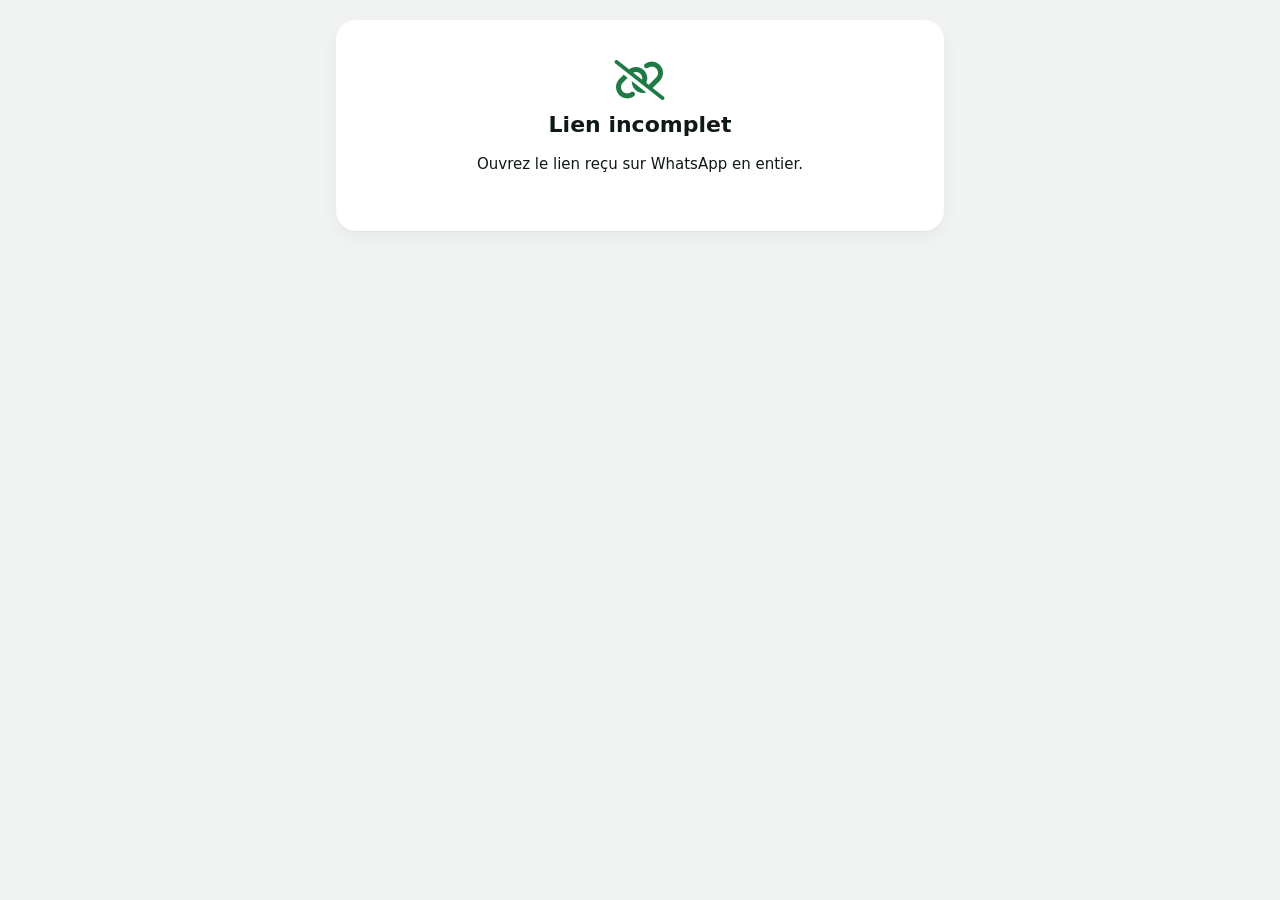
==== avis.html @ 9c04cdc4 "V30 : relation client, pilotage, temps réel, affichage, tests automatiques - Espace client en ligne " ====
<!doctype html>
<html lang="fr">
<head>
  <meta charset="utf-8">
  <meta name="viewport" content="width=device-width,initial-scale=1">
  <meta name="theme-color" content="#0d4426">
  <meta name="robots" content="noindex,nofollow">
  <title>Votre avis · Les Saveurs de Myra</title>
  <link rel="icon" type="image/png" href="assets/favicon.png">
  <link rel="stylesheet" href="vendor/fontawesome-6.5.2/css/all.min.css">
  <link rel="stylesheet" href="css/public.css">
</head>
<body>
  <main class="pub" id="app" aria-live="polite">
    <div class="pub-loading"><i class="fa-solid fa-circle-notch fa-spin" aria-hidden="true"></i> Chargement…</div>
  </main>
  <script src="vendor/supabase-js-2.118.0.min.js"></script>
  <script src="js/config.js"></script>
  <script src="js/public/avis.js"></script>
</body>
</html>
---- css/public.css ----
/* Pages publiques (espace client, avis) — légères, lisibles sur téléphone */
*{box-sizing:border-box}
body{margin:0;background:#f2f4f3;color:#0f1a14;font:15px/1.5 'DM Sans',system-ui,-apple-system,'Segoe UI',Roboto,sans-serif}
.pub{max-width:640px;margin:0 auto;padding:20px 16px 40px}
.pub-loading{padding:60px 0;text-align:center;color:#6b7a70}
.pub-card{background:#fff;border-radius:20px;padding:18px;margin:0 0 12px;box-shadow:0 1px 2px rgba(15,26,20,.04),0 6px 20px rgba(15,26,20,.05)}
.pub-center{text-align:center;padding:40px 20px}
.pub-big-ico{font-size:40px;color:#1f7a45;margin-bottom:10px}
.pub-head{display:flex;align-items:center;gap:14px;margin:4px 0 18px}
.pub-logo{width:58px;height:58px;border-radius:16px;object-fit:contain;background:#fff}
.pub-head small{color:#6b7a70;font-weight:700}
.pub-head h1,.pub-center h1{margin:2px 0 0;font-size:22px;line-height:1.2}
.pub-kpis{display:grid;grid-template-columns:repeat(3,1fr);gap:10px;margin-bottom:18px}
.pub-kpi{background:#fff;border-radius:16px;padding:12px;box-shadow:0 1px 2px rgba(15,26,20,.05)}
.pub-kpi small{display:block;color:#6b7a70;font-size:12px}
.pub-kpi b{font-size:17px}
.pub-kpi.warn b{color:#a3302a}.pub-kpi.ok b{color:#1f7a45}
.pub-h2{font-size:17px;margin:6px 0 10px}
.pub-sale{padding:0;overflow:hidden}
.pub-sale-head{display:flex;justify-content:space-between;align-items:center;gap:10px;width:100%;padding:14px 16px;border:0;background:none;text-align:left;font:inherit;color:inherit;cursor:pointer}
.pub-sale-head small{display:block;color:#6b7a70}
.pub-right{display:flex;flex-direction:column;align-items:flex-end;gap:4px}
.pub-tone{font-size:12px;font-weight:700;padding:2px 9px;border-radius:99px;background:#eef2ef;color:#55635a}
.pub-tone.ok{background:#e4f4ea;color:#1f7a45}.pub-tone.warn{background:#fff2d6;color:#8a5a00}
.pub-sale-body{padding:0 16px 16px}
.pub-sale-body table{width:100%;border-collapse:collapse;font-size:14px}
.pub-sale-body th,.pub-sale-body td{padding:7px 4px;border-bottom:1px solid #eef0ee;text-align:left}
.pub-sale-body .r{text-align:right}.pub-sale-body .tot td{font-weight:800}
.pub-btn{display:inline-flex;align-items:center;justify-content:center;gap:8px;width:100%;min-height:50px;margin-top:12px;border:0;border-radius:14px;background:#0d4426;color:#fff;font-weight:700;font-size:15px;font-family:inherit;text-decoration:none;cursor:pointer}
.pub-btn.light{background:#eef2ef;color:#0d4426}
.pub-btn:disabled{opacity:.45;cursor:default}
.pub-foot{text-align:center;margin-top:18px}
.muted{color:#6b7a70}.small{font-size:12px}
.pub-stars{display:flex;justify-content:center;gap:6px;margin:14px 0 4px}
.pub-stars button{border:0;background:none;font-size:44px;line-height:1;color:#d5dbd7;cursor:pointer;padding:2px;transition:transform .1s}
.pub-stars button.on{color:#f2b705}
.pub-stars button:active{transform:scale(1.15)}
.pub-star-label{text-align:center;margin:0 0 10px;font-weight:700}
.pub-field{display:flex;flex-direction:column;gap:6px;font-weight:700;font-size:14px}
.pub-field textarea{border:1px solid #dfe5e1;border-radius:12px;padding:10px;font-size:15px;font-family:inherit;resize:vertical}
.pub-err{color:#a3302a;text-align:center;min-height:1em}
@media (prefers-color-scheme:dark){body{background:#0f1411;color:#e8efe9}.pub-card,.pub-kpi{background:#18201b;box-shadow:none}.pub-sale-body th,.pub-sale-body td{border-color:#26302a}.pub-btn.light{background:#26302a;color:#cfe8d7}.pub-field textarea{background:#0f1411;color:#e8efe9;border-color:#26302a}}
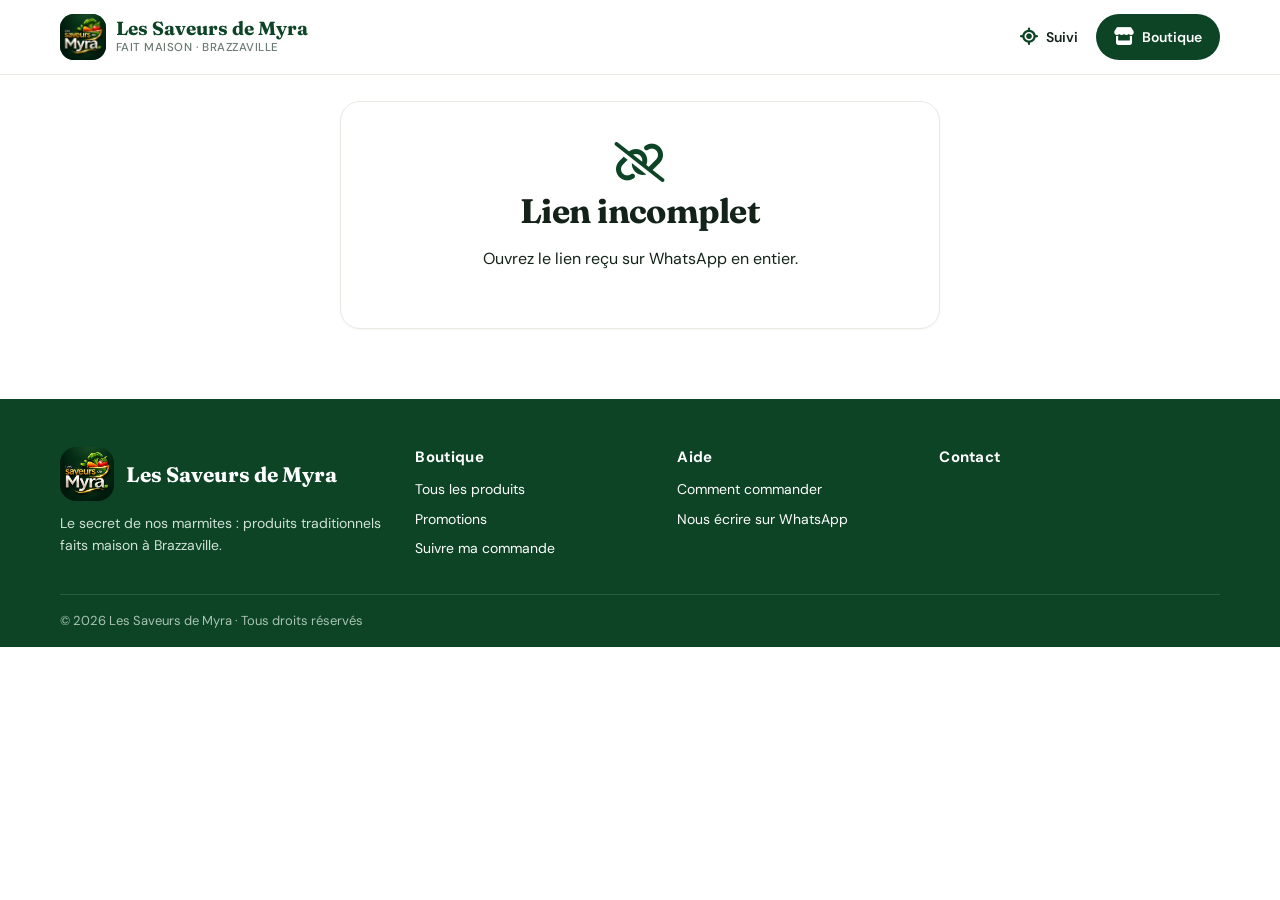
==== commit 10bcf1ed: "V36 : centre de notifications, profil et paramètres, nouvelle boutique, suivi de commande Historique" ====
--- a/avis.html
+++ b/avis.html
@@ -3,19 +3,54 @@
 <head>
   <meta charset="utf-8">
   <meta name="viewport" content="width=device-width,initial-scale=1">
+  <!-- SEO:BEGIN — généré par tools/seo-build.js, ne pas modifier à la main -->
+  <title>Votre avis · Les Saveurs de Myra</title>
+  <meta name="description" content="Notez votre commande en 10 secondes et aidez Les Saveurs de Myra à s’améliorer.">
+  <meta name="robots" content="noindex, nofollow">
   <meta name="theme-color" content="#0d4426">
-  <meta name="robots" content="noindex,nofollow">
-  <title>Votre avis · Les Saveurs de Myra</title>
-  <link rel="icon" type="image/png" href="assets/favicon.png">
+  <meta name="application-name" content="Les Saveurs de Myra">
+  <link rel="icon" href="/favicon.ico" sizes="any">
+  <link rel="icon" type="image/png" sizes="32x32" href="/assets/icons/favicon-32x32.png">
+  <link rel="icon" type="image/png" sizes="16x16" href="/assets/icons/favicon-16x16.png">
+  <link rel="apple-touch-icon" sizes="180x180" href="/apple-touch-icon.png">
+  <meta property="og:type" content="website">
+  <meta property="og:site_name" content="Les Saveurs de Myra">
+  <meta property="og:locale" content="fr_FR">
+  <meta property="og:url" content="https://lessaveursdemyra.vercel.app/avis.html">
+  <meta property="og:title" content="Donnez votre avis · Les Saveurs de Myra">
+  <meta property="og:description" content="Votre commande vous a plu ? Notez-la en 10 secondes.">
+  <meta property="og:image" content="https://lessaveursdemyra.vercel.app/assets/og/og-image.jpg">
+  <meta property="og:image:secure_url" content="https://lessaveursdemyra.vercel.app/assets/og/og-image.jpg">
+  <meta property="og:image:type" content="image/jpeg">
+  <meta property="og:image:width" content="1200">
+  <meta property="og:image:height" content="630">
+  <meta property="og:image:alt" content="Les Saveurs de Myra">
+  <meta property="og:image" content="https://lessaveursdemyra.vercel.app/assets/og/og-square.jpg">
+  <meta property="og:image:width" content="1080">
+  <meta property="og:image:height" content="1080">
+  <meta name="twitter:card" content="summary_large_image">
+  <meta name="twitter:title" content="Donnez votre avis · Les Saveurs de Myra">
+  <meta name="twitter:description" content="Votre commande vous a plu ? Notez-la en 10 secondes.">
+  <meta name="twitter:image" content="https://lessaveursdemyra.vercel.app/assets/og/og-image.jpg">
+  <meta name="twitter:image:alt" content="Les Saveurs de Myra">
+  <!-- SEO:END -->
   <link rel="stylesheet" href="vendor/fontawesome-6.5.2/css/all.min.css">
+  <link rel="preconnect" href="https://fonts.googleapis.com">
+  <link rel="preconnect" href="https://fonts.gstatic.com" crossorigin>
+  <link rel="stylesheet" href="https://fonts.googleapis.com/css2?family=Fraunces:opsz,wght@9..144,600;9..144,700&family=DM+Sans:wght@400;500;600;700&display=swap">
   <link rel="stylesheet" href="css/public.css">
+  <link rel="stylesheet" href="css/site.css">
+  <link rel="stylesheet" href="css/pages.css">
 </head>
-<body>
+<body data-page="avis">
+  <div id="siteTop"></div>
   <main class="pub" id="app" aria-live="polite">
     <div class="pub-loading"><i class="fa-solid fa-circle-notch fa-spin" aria-hidden="true"></i> Chargement…</div>
   </main>
+  <div id="siteFoot"></div>
   <script src="vendor/supabase-js-2.118.0.min.js"></script>
   <script src="js/config.js"></script>
+  <script src="js/public/site.js"></script>
   <script src="js/public/avis.js"></script>
 </body>
 </html>
--- a/css/public.css
+++ b/css/public.css
@@ -40,3 +40,15 @@
 .pub-field textarea{border:1px solid #dfe5e1;border-radius:12px;padding:10px;font-size:15px;font-family:inherit;resize:vertical}
 .pub-err{color:#a3302a;text-align:center;min-height:1em}
 @media (prefers-color-scheme:dark){body{background:#0f1411;color:#e8efe9}.pub-card,.pub-kpi{background:#18201b;box-shadow:none}.pub-sale-body th,.pub-sale-body td{border-color:#26302a}.pub-btn.light{background:#26302a;color:#cfe8d7}.pub-field textarea{background:#0f1411;color:#e8efe9;border-color:#26302a}}
+/* Finitions petits écrans (≤ 400 px) */
+.pub-sale-head b,.pub-right b,.pub-kpi b{white-space:nowrap}
+.pub-right{display:flex;flex-direction:column;align-items:flex-end;gap:4px;text-align:right}
+@media (max-width:400px){
+  .pub{padding:16px 12px 32px}
+  .pub-kpis{grid-template-columns:1fr 1fr;gap:8px}
+  .pub-kpis .pub-kpi:first-child{grid-column:1/-1}
+  .pub-kpi b{font-size:16px}
+  .pub-sale-head{flex-wrap:wrap;padding:12px 14px}
+  .pub-sale-head>span:first-child{flex:1 1 150px;min-width:0}
+  .pub-sale-head b{font-size:14.5px}
+}
--- a/css/site.css
+++ b/css/site.css
@@ -0,0 +1,156 @@
+/* Les Saveurs de Myra — système graphique du site public (boutique, suivi de commande, avis, espace client).
+   Charte : vert profond #0d4426 · vert feuille #71990e · jaune #F9E207 · crème · blanc. */
+:root{
+  --green:#0d4426;--green-2:#145c35;--green-3:#1d7043;--leaf:#71990e;--leaf-2:#86b01a;--lime:#e9f3d0;--yellow:#F9E207;
+  --cream:#f6f2e6;--cream-2:#fbf8ef;--paper:#fff;--ink:#13231a;--ink-2:#3a4a40;--muted:#6a7a70;--line:#e8ebe4;
+  --bad:#b3261e;--warn:#9a6a00;--r:20px;--r-lg:28px;
+  --shadow:0 1px 2px rgba(13,68,38,.05),0 12px 32px rgba(13,68,38,.08);
+  --head:'Fraunces',Georgia,'Times New Roman',serif;--body:'DM Sans',system-ui,-apple-system,'Segoe UI',Roboto,sans-serif;
+  --wrap:1200px;
+}
+*{box-sizing:border-box}
+[hidden]{display:none!important}
+html{scroll-behavior:smooth;scroll-padding-top:150px;-webkit-text-size-adjust:100%}
+body{margin:0;background:var(--paper);color:var(--ink);font:16px/1.55 var(--body);-webkit-font-smoothing:antialiased}
+body.locked{overflow:hidden}
+img{max-width:100%;display:block}
+a{color:inherit}
+h1,h2,h3{font-family:var(--head);line-height:1.12;margin:0;letter-spacing:-.015em;font-weight:700}
+.wrap{width:100%;max-width:var(--wrap);margin:0 auto;padding:0 20px}
+.skip{position:absolute;left:-999px;top:8px;background:#fff;padding:8px 12px;border-radius:8px;z-index:100}
+.skip:focus{left:8px}
+:focus-visible{outline:3px solid var(--leaf);outline-offset:2px}
+.sr{position:absolute;width:1px;height:1px;overflow:hidden;clip:rect(0 0 0 0);white-space:nowrap}
+.muted{color:var(--muted)}
+
+/* Bandeau d'annonce */
+.annonce{background:var(--green);color:#e5f0d8;font-size:13.5px}
+.annonce .wrap{display:flex;justify-content:space-between;align-items:center;gap:12px;min-height:38px}
+.annonce a{color:#fff;text-decoration:none;font-weight:600;white-space:nowrap}
+.annonce i{color:var(--yellow);margin-right:6px}
+.annonce .an-r{display:flex;gap:18px}
+
+/* En-tête */
+.top{position:sticky;top:0;z-index:30;background:rgba(255,255,255,.96);backdrop-filter:saturate(1.4) blur(10px);-webkit-backdrop-filter:saturate(1.4) blur(10px);border-bottom:1px solid var(--line)}
+.top-row{display:flex;align-items:center;gap:18px;min-height:74px}
+.brand{display:flex;align-items:center;gap:10px;text-decoration:none;flex:none}
+.brand img{width:46px;height:46px;border-radius:14px;background:var(--green);object-fit:contain}
+.brand b{display:block;font-family:var(--head);font-size:19px;color:var(--green);line-height:1.1}
+.brand small{display:block;color:var(--muted);font-size:11.5px;font-weight:500;letter-spacing:.04em}
+.search{flex:1;display:flex;align-items:center;max-width:620px;margin:0 auto;border:1.5px solid var(--line);border-radius:999px;background:#fff;overflow:hidden;transition:border-color .15s}
+.search:focus-within{border-color:var(--leaf)}
+.search select{flex:none;max-width:170px;border:0;border-right:1px solid var(--line);background:var(--cream-2);padding:0 14px;height:46px;font:500 13.5px var(--body);color:var(--ink-2);cursor:pointer}
+.search input{flex:1;min-width:0;border:0;outline:0;padding:0 16px;height:46px;font:15px var(--body);color:var(--ink);background:none}
+.search button{flex:none;width:46px;height:46px;border:0;background:var(--green);color:#fff;border-radius:999px;margin:0;cursor:pointer;font-size:15px}
+.acts{display:flex;align-items:center;gap:6px;flex:none}
+.act{position:relative;display:inline-flex;align-items:center;justify-content:center;gap:8px;height:46px;min-width:46px;padding:0 12px;border-radius:999px;border:0;background:none;color:var(--ink);text-decoration:none;font:600 14px var(--body);cursor:pointer}
+.act:hover{background:var(--cream-2)}
+.act i{font-size:18px;color:var(--green)}
+.act.cart{background:var(--green);color:#fff;padding:0 18px}
+.act.cart i{color:#fff}
+.act em{position:absolute;top:-4px;right:-4px;min-width:21px;height:21px;padding:0 6px;border-radius:11px;background:var(--yellow);color:var(--green);font:700 11.5px/21px var(--body);font-style:normal;text-align:center;border:2px solid #fff}
+.act .lbl{display:none}
+.nav{display:flex;gap:4px;overflow-x:auto;scrollbar-width:none;padding-bottom:8px}
+.nav::-webkit-scrollbar{display:none}
+.nav a{flex:none;padding:8px 14px;border-radius:999px;text-decoration:none;color:var(--ink-2);font-weight:500;font-size:14.5px}
+.nav a:hover{background:var(--cream-2);color:var(--green)}
+.nav a.on{background:var(--lime);color:var(--green);font-weight:700}
+
+/* Boutons */
+.btn{display:inline-flex;align-items:center;justify-content:center;gap:8px;min-height:48px;padding:0 22px;border-radius:999px;border:0;font:700 15px var(--body);text-decoration:none;cursor:pointer;transition:transform .12s,filter .12s,background .15s;white-space:nowrap}
+.btn:active{transform:scale(.98)}
+.btn[disabled]{opacity:.65;cursor:progress}
+.btn.full{width:100%}
+.btn-green{background:var(--green);color:#fff}.btn-green:hover{background:var(--green-2)}
+.btn-green b{color:var(--yellow)}
+.btn-leaf{background:var(--leaf);color:#fff}.btn-leaf:hover{background:#628509}
+.btn-yellow{background:var(--yellow);color:var(--green)}
+.btn-line{background:#fff;color:var(--green);border:1.5px solid var(--green)}
+.btn-ghost{background:#fff;color:var(--green);border:1.5px solid var(--line)}.btn-ghost:hover{border-color:var(--green)}
+.btn-wa{background:#1fa855;color:#fff}
+.btn-sm{min-height:38px;padding:0 16px;font-size:13.5px}
+
+/* Titres de section */
+.sec{padding:56px 0}
+.sec.cream{background:var(--cream)}
+.sec-head{display:flex;align-items:flex-end;justify-content:space-between;gap:16px;margin-bottom:22px}
+.sec-head small{display:block;color:var(--leaf);font-weight:700;font-size:12.5px;letter-spacing:.08em;text-transform:uppercase;margin-bottom:6px}
+.sec-head h2{font-size:clamp(26px,3.4vw,36px);color:var(--ink)}
+.sec-head h2 em{font-style:normal;color:var(--leaf)}
+.sec-head a,.sec-head button.lnk{color:var(--green);font-weight:700;font-size:14px;text-decoration:none;white-space:nowrap;border:0;background:none;cursor:pointer;font-family:var(--body)}
+
+/* Fenêtres (fiche produit, panier, commande) */
+.ov{position:fixed;inset:0;z-index:60;background:rgba(8,30,18,.5);animation:fade .2s}
+.sheet{position:fixed;z-index:61;left:0;right:0;bottom:0;max-height:92vh;overflow:auto;background:#fff;border-radius:26px 26px 0 0;padding:22px 20px max(22px,env(safe-area-inset-bottom));animation:up .25s cubic-bezier(.2,.8,.2,1);overscroll-behavior:contain}
+@keyframes up{from{transform:translateY(40px);opacity:0}}
+@keyframes fade{from{opacity:0}}
+.x{position:absolute;top:12px;right:12px;z-index:3;width:42px;height:42px;border-radius:50%;border:0;background:rgba(255,255,255,.95);box-shadow:0 1px 4px rgba(0,0,0,.12);font-size:18px;cursor:pointer;color:var(--ink)}
+.sh-title{font-size:26px;color:var(--green);margin:4px 50px 18px 0}
+
+/* Formulaires */
+.fld{display:flex;flex-direction:column;gap:6px;margin-bottom:12px}
+.fld span{font-size:14px;font-weight:600}
+.fld input,.fld textarea,.fld select{width:100%;border:1.5px solid var(--line);border-radius:14px;padding:12px 14px;font:16px var(--body);background:#fff;color:var(--ink)}
+.fld input:focus,.fld textarea:focus{border-color:var(--leaf);outline:0;box-shadow:0 0 0 3px rgba(113,153,14,.18)}
+.fld.bad input{border-color:var(--bad)}
+.fld.dim{opacity:.5}
+.two{display:grid;grid-template-columns:1fr;gap:0 12px}
+.check{display:flex;gap:10px;align-items:center;margin:-4px 0 14px;font-size:14px;color:var(--ink-2)}
+.check input{width:20px;height:20px;accent-color:var(--green)}
+.form-err{background:#fbeceb;color:var(--bad);border-radius:14px;padding:11px 14px;font-weight:600;font-size:14px}
+.hint{color:var(--muted);font-size:13px;margin:8px 0 14px}.hint.center{text-align:center}
+.toast{position:fixed;left:50%;bottom:100px;transform:translate(-50%,20px);opacity:0;z-index:80;background:var(--ink);color:#fff;padding:12px 18px;border-radius:14px;font-weight:600;font-size:14px;transition:.25s;pointer-events:none;max-width:90vw;text-align:center}
+.toast.on{opacity:1;transform:translate(-50%,0)}
+
+/* Pied de page */
+.foot{background:var(--green);color:#cfe2d5;margin-top:0}
+.foot-grid{display:grid;grid-template-columns:1fr;gap:28px;padding:48px 0 30px}
+.foot h4{margin:0 0 12px;color:#fff;font:700 15px var(--body);letter-spacing:.02em}
+.foot p{margin:0 0 8px;font-size:14px}
+.foot a{color:#fff;text-decoration:none}.foot a:hover{color:var(--yellow)}
+.foot ul{list-style:none;margin:0;padding:0;display:grid;gap:8px;font-size:14px}
+.foot i{color:var(--yellow);width:20px}
+.foot-brand{display:flex;align-items:center;gap:12px;margin-bottom:12px}
+.foot-brand img{width:54px;height:54px;border-radius:16px;background:#fff}
+.foot-brand b{font-family:var(--head);font-size:21px;color:#fff}
+.socials{display:flex;gap:8px;margin-top:14px}
+.socials a{width:40px;height:40px;border-radius:50%;background:rgba(255,255,255,.1);display:grid;place-items:center}
+.socials a i{width:auto;color:#fff;font-size:17px}
+.socials a:hover{background:var(--yellow)}.socials a:hover i{color:var(--green)}
+.foot-bottom{border-top:1px solid rgba(255,255,255,.12);padding:16px 0 calc(16px + env(safe-area-inset-bottom));display:flex;flex-wrap:wrap;justify-content:space-between;gap:8px;font-size:13px;color:#a9c4b2}
+.wa-float{position:fixed;right:18px;bottom:20px;z-index:25;width:58px;height:58px;border-radius:50%;background:#1fa855;color:#fff;display:grid;place-items:center;font-size:29px;box-shadow:0 10px 26px rgba(0,0,0,.22);text-decoration:none}
+
+/* Pages simples (suivi, avis, espace client) */
+.page-hero{background:linear-gradient(180deg,var(--cream) 0%,#fff 100%);padding:40px 0 10px;text-align:center}
+.page-hero .ill{width:96px;height:96px;margin:0 auto 16px;border-radius:50%;background:#d9f0e0;display:grid;place-items:center;font-size:38px;color:var(--green)}
+.page-hero h1{font-size:clamp(28px,4.5vw,40px)}
+.page-hero p{color:var(--muted);font-size:17px;margin:8px auto 0;max-width:560px}
+.narrow{max-width:640px;margin:0 auto;padding:24px 20px 60px}
+.box{background:#fff;border:1px solid var(--line);border-radius:var(--r);padding:20px;box-shadow:0 1px 2px rgba(13,68,38,.04);margin-bottom:16px}
+.box-h{display:flex;justify-content:space-between;align-items:center;gap:10px;font-weight:700;margin:-20px -20px 14px;padding:16px 20px;border-bottom:1px solid var(--line)}
+
+@media (min-width:700px){.two{grid-template-columns:1fr 1fr}.foot-grid{grid-template-columns:1.4fr 1fr 1fr 1.2fr}.act .lbl{display:inline}}
+@media (min-width:960px){
+  .sheet{left:50%;right:auto;bottom:auto;top:50%;width:min(560px,calc(100vw - 40px));transform:translate(-50%,-50%);border-radius:26px;max-height:88vh;animation:fade .2s}
+  .sheet.side{left:auto;right:0;top:0;bottom:0;transform:none;width:min(470px,100vw);border-radius:26px 0 0 26px;max-height:none;animation:slide .25s cubic-bezier(.2,.8,.2,1)}
+  @keyframes slide{from{transform:translateX(40px);opacity:0}}
+}
+@media (max-width:860px){
+  .top-row{flex-wrap:wrap;gap:10px;padding:10px 0 4px;min-height:0}
+  .search{order:3;flex:1 1 100%;max-width:none}
+  .search select{max-width:120px;padding:0 10px}
+  .acts{margin-left:auto}
+  .annonce .an-r a:not(:first-child){display:none}
+}
+@media (max-width:400px){.brand small{display:none}.brand b{font-size:17px}.brand img{width:40px;height:40px}.act{min-width:42px;padding:0 10px}.act.cart{padding:0 14px}.wrap{padding:0 14px}}
+@media (prefers-reduced-motion:reduce){*{animation:none!important;transition:none!important;scroll-behavior:auto!important}}
+/* Téléphone : en-tête sur une ligne, bandeau compact */
+@media (max-width:860px){
+  .brand{flex:1 1 0;min-width:0}.brand>span{min-width:0}
+  .brand b{white-space:nowrap;overflow:hidden;text-overflow:ellipsis}
+  .acts{margin-left:0}
+  #annonce{min-width:0;white-space:nowrap;overflow:hidden;text-overflow:ellipsis}
+  .annonce .an-r a{white-space:nowrap}
+}
+@media (max-width:520px){.brand small{display:none}.act{min-width:40px;height:42px;padding:0 9px}.act.cart{padding:0 13px}.annonce{font-size:12.5px}.annonce .an-r a span{display:none}}
+@media (max-width:520px){.brand b{font-size:16.5px}.brand img{width:40px;height:40px}.search select{display:none}.acts{gap:2px}}
--- a/css/pages.css
+++ b/css/pages.css
@@ -0,0 +1,59 @@
+/* Pages publiques secondaires : suivi de commande, avis, espace client (au-dessus de css/site.css) */
+body{background:#fff}
+
+/* Suivi de commande */
+.track .btn{margin-top:4px}
+.recent{display:flex;flex-wrap:wrap;gap:6px;align-items:center;margin-top:14px;font-size:13px;color:var(--muted)}
+.recent button{border:1px solid var(--line);background:var(--cream-2);border-radius:999px;padding:6px 12px;font:600 12.5px ui-monospace,Menlo,monospace;color:var(--green);cursor:pointer}
+.tr-hero{text-align:center;padding:26px 10px 6px}
+.tr-hero .ill{width:96px;height:96px;margin:0 auto 16px;border-radius:50%;background:#d9f0e0;display:grid;place-items:center;font-size:38px;color:var(--green)}
+.tr-hero.bad .ill{background:#fbeceb;color:var(--bad)}
+.tr-hero h2{font-size:28px}
+.tr-hero p{color:var(--muted);font-size:16.5px;margin:6px 0 0}
+.tl{list-style:none;margin:22px 0 22px;padding:0;display:grid;grid-template-columns:repeat(6,1fr);position:relative}
+.tl::before{content:"";position:absolute;left:8%;right:8%;top:19px;height:3px;background:var(--line);border-radius:3px}
+.tl li{position:relative;display:flex;flex-direction:column;align-items:center;gap:8px;text-align:center}
+.tl span{position:relative;z-index:1;width:40px;height:40px;border-radius:50%;background:#fff;border:2px solid var(--line);display:grid;place-items:center;color:#b5bfb8;font-size:14px}
+.tl b{font-size:11.5px;font-weight:600;color:var(--muted);line-height:1.25}
+.tl li.done span{background:var(--leaf);border-color:var(--leaf);color:#fff}
+.tl li.cur span{background:var(--green);border-color:var(--green);color:#fff;box-shadow:0 0 0 6px rgba(13,68,38,.12)}
+.tl li.done b,.tl li.cur b{color:var(--ink)}
+.box.soft{background:#fbfbf9}
+.box-h .muted{font-weight:500}
+.tr-item{display:flex;gap:14px;align-items:center;padding:10px 0}
+.tr-item+.tr-item{border-top:1px solid #f1f1ee}
+.tr-item .th{flex:none;width:54px;height:54px;border-radius:14px;background:linear-gradient(180deg,#f6f6f4,#ebebe7);display:grid;place-items:center;font-weight:700;color:#5d625f;overflow:hidden}
+.tr-item .th img{width:100%;height:100%;object-fit:contain}
+.tr-item .tx{flex:1;min-width:0;display:flex;flex-direction:column}
+.tr-item small{color:var(--muted);font-size:12.5px}.tr-item .tx b{font-weight:600;font-size:15px}.tr-item em{font-style:normal;color:var(--ink-2);font-size:13px}
+.tr-item .am{white-space:nowrap}
+.kv{display:flex;justify-content:space-between;gap:16px;padding:7px 0;font-size:14.5px}
+.kv span{color:var(--muted)}.kv b{font-weight:600;text-align:right}
+.kv.tot{border-top:1px solid var(--line);margin-top:6px;padding-top:12px;font-size:16.5px}.kv.tot b{font-weight:800}
+.kv.ok b{color:var(--leaf)}
+.tr-actions{display:flex;flex-wrap:wrap;gap:10px;justify-content:center;margin-top:20px}
+.tr-state{text-align:center;color:#2f9e4f;font-size:13px;margin:14px 0 0}.tr-state.bad{color:var(--bad)}
+@media (max-width:560px){.tl{grid-template-columns:none;grid-auto-flow:row;gap:12px;margin-left:6px}.tl::before{left:19px;right:auto;top:20px;bottom:20px;width:3px;height:auto}.tl li{flex-direction:row;text-align:left;gap:14px}.tl b{font-size:14px}}
+
+/* Avis et espace client : même identité que la boutique */
+.pub{max-width:640px;margin:0 auto;padding:26px 20px 56px;font-family:var(--body)}
+.pub-loading{padding:60px 0;text-align:center;color:var(--muted)}
+.pub-card{background:#fff;border:1px solid var(--line);border-radius:var(--r);padding:20px;margin:0 0 14px;box-shadow:0 1px 2px rgba(13,68,38,.04)}
+.pub-center{text-align:center;padding:40px 22px}
+.pub-big-ico{font-size:40px;color:var(--green);margin-bottom:10px}
+.pub-head{display:flex;flex-direction:column;align-items:center;text-align:center;gap:10px;margin:6px 0 22px}
+.pub-logo{width:96px;height:96px;border-radius:50%;object-fit:cover;background:#d9f0e0;padding:10px;box-shadow:none}
+.pub-head small{color:var(--muted);font-weight:600}
+.pub-head h1,.pub-center h1{font-family:var(--head);font-size:clamp(26px,5vw,34px);margin:0;color:var(--ink);line-height:1.15}
+.pub-h2{font-family:var(--head);font-size:21px;margin:8px 0 12px}
+.pub-kpis{display:grid;grid-template-columns:repeat(3,1fr);gap:10px;margin-bottom:18px}
+.pub-kpi{background:var(--cream-2);border:1px solid #efece0;border-radius:16px;padding:14px;box-shadow:none}
+.pub-kpi small{color:var(--muted)}
+.pub-sale{padding:0;overflow:hidden}
+.pub-btn{display:inline-flex;align-items:center;justify-content:center;gap:8px;min-height:48px;padding:0 22px;border-radius:999px;border:0;background:var(--green);color:#fff;font:700 15px var(--body);text-decoration:none;cursor:pointer}
+.pub-btn.light{background:#fff;color:var(--green);border:1.5px solid var(--line)}
+.pub-btn[disabled]{opacity:.6}
+.pub-field textarea,.pub-field input{border:1.5px solid var(--line);border-radius:14px;font:16px var(--body)}
+.pub-stars button{transition:transform .12s}
+.pub-stars button:hover{transform:scale(1.08)}
+.pub-foot{color:var(--muted);text-align:center;margin-top:24px}
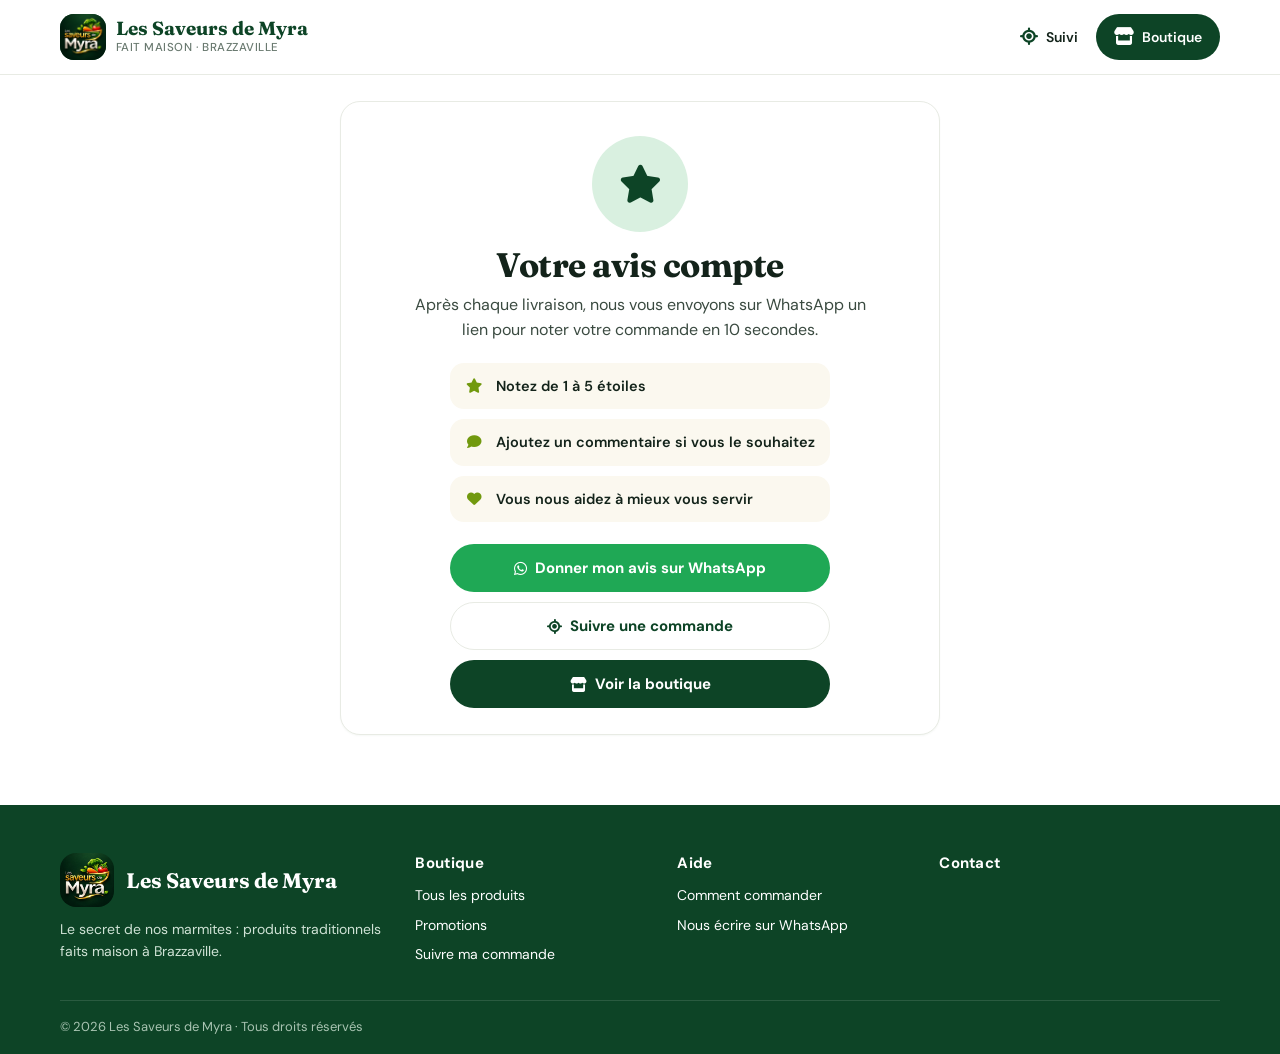
==== commit a7a46bde: "V37 : avis clients détaillés (produit, boutique, service, livraison, SAV) Avis depuis la fiche produ" ====
--- a/avis.html
+++ b/avis.html
@@ -51,6 +51,7 @@
   <script src="vendor/supabase-js-2.118.0.min.js"></script>
   <script src="js/config.js"></script>
   <script src="js/public/site.js"></script>
+  <script src="js/public/avis-ui.js"></script>
   <script src="js/public/avis.js"></script>
 </body>
 </html>
--- a/css/site.css
+++ b/css/site.css
@@ -154,3 +154,77 @@
 }
 @media (max-width:520px){.brand small{display:none}.act{min-width:40px;height:42px;padding:0 9px}.act.cart{padding:0 13px}.annonce{font-size:12.5px}.annonce .an-r a span{display:none}}
 @media (max-width:520px){.brand b{font-size:16.5px}.brand img{width:40px;height:40px}.search select{display:none}.acts{gap:2px}}
+
+/* V36.1 — Téléphone : en-tête épuré (logo + actions), recherche repliable, menu en pastilles */
+.only-m{display:none}
+@media (max-width:860px){
+  .annonce{display:none}
+  .only-m{display:inline-flex}
+  .top-row{flex-wrap:wrap;gap:8px;padding:8px 0;min-height:0}
+  .search{display:none;order:3;flex:1 1 100%;margin:2px 0 4px}
+  body.search-open .search{display:flex}
+  body.search-open #searchToggle{background:var(--lime)}
+  .nav{gap:6px;padding:0 0 10px}
+  .nav a{padding:7px 13px;font-size:13.5px;background:var(--cream-2)}
+  .nav a.on{background:var(--green);color:#fff}
+}
+@media (max-width:860px){.nav{padding:0 20px 10px}.acts #waTop{display:none}}
+@media (max-width:400px){.nav{padding:0 14px 10px}}
+@media (max-width:860px){.top-row{padding:8px 20px}}
+@media (max-width:400px){.top-row{padding:8px 14px}}
+
+/* V36.1 — Menu hamburger sur téléphone : panneau latéral */
+.nav-ov,.nav-head,.nav-foot{display:none}
+@media (max-width:860px){
+  .burger{background:var(--cream-2)}
+  .nav{position:fixed;z-index:70;top:0;right:0;bottom:0;width:min(330px,86vw);flex-direction:column;gap:2px;overflow-y:auto;padding:0 16px 24px!important;background:#fff;box-shadow:-20px 0 50px rgba(8,30,18,.22);transform:translateX(105%);transition:transform .25s cubic-bezier(.2,.8,.2,1);visibility:hidden;max-width:none;margin:0}
+  body.menu-open .nav{transform:none;visibility:visible}
+  body.menu-open{overflow:hidden}
+  .nav-ov{display:block;position:fixed;inset:0;z-index:69;background:rgba(8,30,18,.45);opacity:0;pointer-events:none;transition:opacity .2s}
+  body.menu-open .nav-ov{opacity:1;pointer-events:auto}
+  .nav-head{display:flex;align-items:center;justify-content:space-between;gap:10px;padding:16px 0 14px;margin-bottom:6px;border-bottom:1px solid var(--line);position:sticky;top:0;background:#fff;z-index:1}
+  .nav-head .brand b{font-size:16px}
+  .nav-close{width:42px;height:42px;border-radius:50%;border:0;background:var(--cream-2);font-size:18px;color:var(--ink);cursor:pointer;flex:none}
+  .nav>a{display:flex;align-items:center;min-height:50px;padding:0 14px!important;border-radius:14px;font-size:16px!important;font-weight:600;background:none!important;color:var(--ink)!important}
+  .nav>a:hover,.nav>a:focus-visible{background:var(--cream-2)!important}
+  .nav>a.on{background:var(--lime)!important;color:var(--green)!important}
+  .nav-foot{display:flex;flex-direction:column;gap:10px;margin-top:auto;padding-top:18px;border-top:1px solid var(--line)}
+  .nav-tel{display:flex;align-items:center;justify-content:center;gap:8px;min-height:46px;border-radius:999px;border:1.5px solid var(--line);text-decoration:none;font-weight:700;color:var(--green)}
+  .nav-foot p{margin:4px 0 0;color:var(--muted);font-size:13.5px;line-height:1.7}
+  .nav-foot i{color:var(--leaf);width:18px}
+}
+@media (prefers-reduced-motion:reduce){.nav,.nav-ov{transition:none}}
+/* Le flou d'arrière-plan transforme l'en-tête en « conteneur » des éléments fixes : désactivé sur téléphone pour que le menu occupe tout l'écran */
+@media (max-width:860px){.top{backdrop-filter:none;-webkit-backdrop-filter:none;background:#fff}}
+@media (max-width:860px){.nav-foot .btn-wa{background:#1fa855!important;color:#fff!important;font-weight:700}.nav-foot .btn-wa i{color:#fff;width:auto}.nav-foot .nav-tel{background:#fff!important}}
+
+/* V37 — Avis clients (boutique, avis.html) */
+.rv-stars{color:#e6a700;letter-spacing:1px;white-space:nowrap}.rv-stars i{color:#d9ddd5;font-style:normal}.rv-stars.sm{font-size:13px}
+.rv-head{display:flex;justify-content:space-between;align-items:center;gap:10px;margin:22px 0 12px;padding-top:16px;border-top:1px solid var(--line)}
+.rv-head h3{font-family:var(--head);font-size:21px}
+.rv-sum{display:flex;gap:18px;align-items:center;padding:14px;border-radius:16px;background:var(--cream-2)}
+.rv-big{display:flex;flex-direction:column;align-items:center;min-width:92px}.rv-big b{font:700 38px var(--head);color:var(--green);line-height:1}.rv-big small{color:var(--muted);font-size:12.5px;margin-top:4px}
+.rv-bars{flex:1;display:grid;gap:4px}
+.rv-bar{display:grid;grid-template-columns:28px 1fr 22px;align-items:center;gap:6px;font-size:12px;color:var(--muted)}
+.rv-bar i{height:8px;border-radius:9px;background:#e8e9e2;overflow:hidden}.rv-bar i b{display:block;height:100%;background:#e6a700;border-radius:9px}
+.rv-crits{display:grid;grid-template-columns:repeat(auto-fill,minmax(150px,1fr));gap:6px 14px;margin:12px 2px}
+.rv-c{display:flex;align-items:center;gap:6px;font-size:13px}.rv-c span{flex:1;color:var(--ink-2)}.rv-c b{font-size:12.5px}
+.rv-list{display:grid;gap:10px;margin-top:12px}
+.rv-item{border:1px solid var(--line);border-radius:16px;padding:12px 14px}
+.rv-item header{display:flex;gap:10px;align-items:center}
+.rv-item header>span:nth-child(2){flex:1;min-width:0;display:flex;flex-direction:column}
+.rv-item header b{font-size:14px}.rv-item header small{color:var(--muted);font-size:12px}
+.rv-ok{font-style:normal;color:#2f9e4f;font-size:11.5px;font-weight:700}
+.rv-av{flex:none;width:36px;height:36px;border-radius:50%;background:var(--lime);color:var(--green);display:grid;place-items:center;font-weight:800}
+.rv-item p{margin:8px 0 0;color:var(--ink-2);font-size:14.5px;white-space:pre-line}
+.rv-tags{display:flex;flex-wrap:wrap;gap:6px;margin-top:8px}.rv-tags span{font-size:11.5px;background:var(--cream-2);border-radius:99px;padding:3px 9px;color:var(--ink-2)}
+.rv-reply{margin-top:10px;padding:10px 12px;border-left:3px solid var(--leaf);background:#f6faef;border-radius:0 12px 12px 0;font-size:13.5px;color:var(--ink-2)}.rv-reply b{display:block;color:var(--green);font-size:12.5px;margin-bottom:2px}
+.rv-empty{text-align:center;padding:18px;border-radius:16px;background:var(--cream-2)}.rv-empty b{display:block}.rv-empty span{color:var(--muted);font-size:14px}
+.rv-prod{display:flex;gap:12px;align-items:center;margin:0 0 14px;padding:10px;border-radius:16px;background:var(--cream-2)}.rv-prod .ln-img,.rv-prod .ph{width:54px;height:54px;border-radius:12px;object-fit:contain;background:#fff}.rv-prod span{display:flex;flex-direction:column}.rv-prod small{color:var(--muted)}
+.rv-crit{display:grid;grid-template-columns:1fr auto;align-items:center;gap:4px 12px;padding:12px 0;border-bottom:1px solid var(--line)}
+.rv-crit-t b{display:block;font-size:15px}.rv-crit-t small{color:var(--muted);font-size:12.5px}
+.rv-pick{display:flex;gap:2px}.rv-pick button{width:38px;height:38px;border:0;background:none;font-size:27px;line-height:1;color:#d9ddd5;cursor:pointer;padding:0;transition:transform .1s}.rv-pick button.on{color:#e6a700}.rv-pick button:active{transform:scale(1.2)}
+.rv-word{grid-column:1/-1;justify-self:end;font-size:12px;color:var(--muted);margin-top:-4px}
+#rvForm .fld:first-of-type{margin-top:14px}
+@media (max-width:420px){.rv-crit{grid-template-columns:1fr}.rv-pick{justify-content:flex-start}.rv-word{justify-self:start}.rv-pick button{width:44px;height:44px;font-size:30px}}
+@media (max-width:860px){.hide-m{display:none!important}}
--- a/css/pages.css
+++ b/css/pages.css
@@ -57,3 +57,13 @@
 .pub-stars button{transition:transform .12s}
 .pub-stars button:hover{transform:scale(1.08)}
 .pub-foot{color:var(--muted);text-align:center;margin-top:24px}
+
+/* Accueil des pages personnelles sans lien */
+.landing{padding:34px 22px 26px}
+.land-ico{display:inline-grid;place-items:center;width:96px;height:96px;border-radius:50%;background:#d9f0e0;color:var(--green);font-size:38px;margin-bottom:14px}
+.landing h1{margin-bottom:8px}
+.landing>p{color:var(--ink-2);margin:0 auto;max-width:460px}
+.land-list{list-style:none;margin:20px auto 22px;padding:0;max-width:380px;text-align:left;display:grid;gap:10px}
+.land-list li{display:flex;gap:12px;align-items:center;padding:12px 14px;border-radius:14px;background:var(--cream-2);font-weight:600;font-size:14.5px}
+.land-list i{color:var(--leaf);width:20px;text-align:center}
+.land-actions{display:grid;gap:10px;max-width:380px;margin:0 auto}
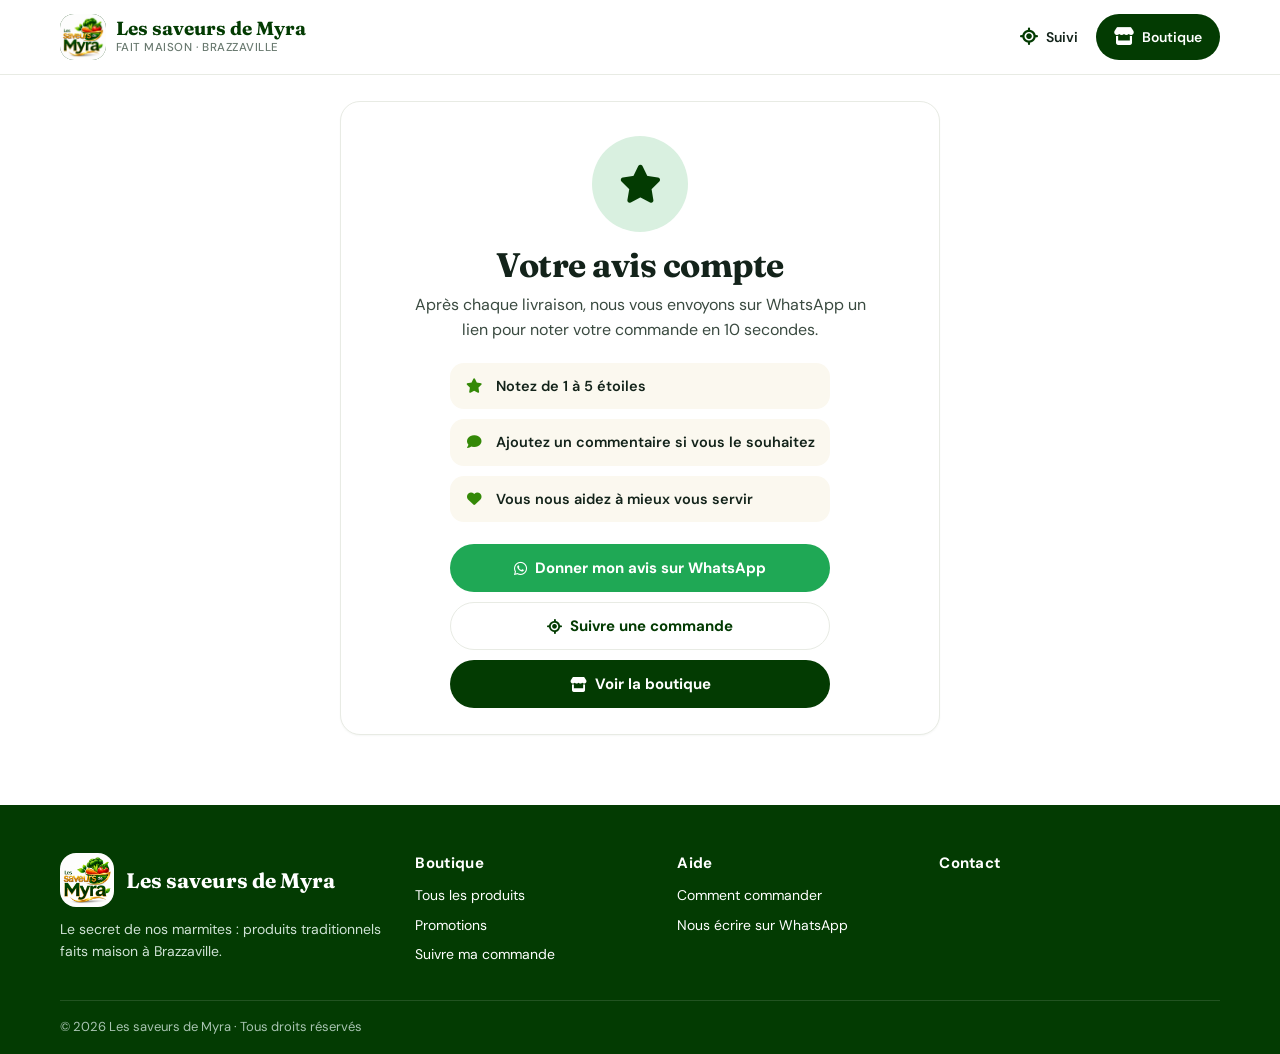
==== commit d399fcf0: "V39 : identité LSM Business Manager (logos officiels admin/public/badge, couleurs de la charte, coor" ====
--- a/avis.html
+++ b/avis.html
@@ -4,35 +4,34 @@
   <meta charset="utf-8">
   <meta name="viewport" content="width=device-width,initial-scale=1">
   <!-- SEO:BEGIN — généré par tools/seo-build.js, ne pas modifier à la main -->
-  <title>Votre avis · Les Saveurs de Myra</title>
-  <meta name="description" content="Notez votre commande en 10 secondes et aidez Les Saveurs de Myra à s’améliorer.">
+  <title>Votre avis · Les saveurs de Myra</title>
+  <meta name="description" content="Notez votre commande en 10 secondes et aidez Les saveurs de Myra à s’améliorer.">
   <meta name="robots" content="noindex, nofollow">
-  <meta name="theme-color" content="#0d4426">
-  <meta name="application-name" content="Les Saveurs de Myra">
-  <link rel="icon" href="/favicon.ico" sizes="any">
-  <link rel="icon" type="image/png" sizes="32x32" href="/assets/icons/favicon-32x32.png">
-  <link rel="icon" type="image/png" sizes="16x16" href="/assets/icons/favicon-16x16.png">
-  <link rel="apple-touch-icon" sizes="180x180" href="/apple-touch-icon.png">
+  <meta name="theme-color" content="#033B02">
+  <meta name="application-name" content="Les saveurs de Myra">
+  <link rel="icon" type="image/png" sizes="192x192" href="/assets/icons/public-192.png">
+  <link rel="icon" type="image/png" sizes="32x32" href="/assets/icons/public-32.png">
+  <link rel="apple-touch-icon" sizes="180x180" href="/assets/icons/public-180.png">
   <meta property="og:type" content="website">
-  <meta property="og:site_name" content="Les Saveurs de Myra">
+  <meta property="og:site_name" content="Les saveurs de Myra">
   <meta property="og:locale" content="fr_FR">
   <meta property="og:url" content="https://lessaveursdemyra.vercel.app/avis.html">
-  <meta property="og:title" content="Donnez votre avis · Les Saveurs de Myra">
+  <meta property="og:title" content="Donnez votre avis · Les saveurs de Myra">
   <meta property="og:description" content="Votre commande vous a plu ? Notez-la en 10 secondes.">
   <meta property="og:image" content="https://lessaveursdemyra.vercel.app/assets/og/og-image.jpg">
   <meta property="og:image:secure_url" content="https://lessaveursdemyra.vercel.app/assets/og/og-image.jpg">
   <meta property="og:image:type" content="image/jpeg">
   <meta property="og:image:width" content="1200">
   <meta property="og:image:height" content="630">
-  <meta property="og:image:alt" content="Les Saveurs de Myra">
+  <meta property="og:image:alt" content="Les saveurs de Myra">
   <meta property="og:image" content="https://lessaveursdemyra.vercel.app/assets/og/og-square.jpg">
   <meta property="og:image:width" content="1080">
   <meta property="og:image:height" content="1080">
   <meta name="twitter:card" content="summary_large_image">
-  <meta name="twitter:title" content="Donnez votre avis · Les Saveurs de Myra">
+  <meta name="twitter:title" content="Donnez votre avis · Les saveurs de Myra">
   <meta name="twitter:description" content="Votre commande vous a plu ? Notez-la en 10 secondes.">
   <meta name="twitter:image" content="https://lessaveursdemyra.vercel.app/assets/og/og-image.jpg">
-  <meta name="twitter:image:alt" content="Les Saveurs de Myra">
+  <meta name="twitter:image:alt" content="Les saveurs de Myra">
   <!-- SEO:END -->
   <link rel="stylesheet" href="vendor/fontawesome-6.5.2/css/all.min.css">
   <link rel="preconnect" href="https://fonts.googleapis.com">
--- a/css/public.css
+++ b/css/public.css
@@ -26,8 +26,8 @@
 .pub-sale-body table{width:100%;border-collapse:collapse;font-size:14px}
 .pub-sale-body th,.pub-sale-body td{padding:7px 4px;border-bottom:1px solid #eef0ee;text-align:left}
 .pub-sale-body .r{text-align:right}.pub-sale-body .tot td{font-weight:800}
-.pub-btn{display:inline-flex;align-items:center;justify-content:center;gap:8px;width:100%;min-height:50px;margin-top:12px;border:0;border-radius:14px;background:#0d4426;color:#fff;font-weight:700;font-size:15px;font-family:inherit;text-decoration:none;cursor:pointer}
-.pub-btn.light{background:#eef2ef;color:#0d4426}
+.pub-btn{display:inline-flex;align-items:center;justify-content:center;gap:8px;width:100%;min-height:50px;margin-top:12px;border:0;border-radius:14px;background:#033B02;color:#fff;font-weight:700;font-size:15px;font-family:inherit;text-decoration:none;cursor:pointer}
+.pub-btn.light{background:#eef2ef;color:#033B02}
 .pub-btn:disabled{opacity:.45;cursor:default}
 .pub-foot{text-align:center;margin-top:18px}
 .muted{color:#6b7a70}.small{font-size:12px}
--- a/css/site.css
+++ b/css/site.css
@@ -1,10 +1,13 @@
 /* Les Saveurs de Myra — système graphique du site public (boutique, suivi de commande, avis, espace client).
-   Charte : vert profond #0d4426 · vert feuille #71990e · jaune #F9E207 · crème · blanc. */
+   Charte : vert profond #033B02 · vert feuille #348907 · jaune #F4BE2B · crème · blanc. */
 :root{
-  --green:#0d4426;--green-2:#145c35;--green-3:#1d7043;--leaf:#71990e;--leaf-2:#86b01a;--lime:#e9f3d0;--yellow:#F9E207;
-  --cream:#f6f2e6;--cream-2:#fbf8ef;--paper:#fff;--ink:#13231a;--ink-2:#3a4a40;--muted:#6a7a70;--line:#e8ebe4;
-  --bad:#b3261e;--warn:#9a6a00;--r:20px;--r-lg:28px;
-  --shadow:0 1px 2px rgba(13,68,38,.05),0 12px 32px rgba(13,68,38,.08);
+  /* Charte graphique officielle — Les saveurs de Myra (V39) */
+  --brand-green:#033B02;--brand-gold:#DB820A;--brand-natural:#348907;--brand-light:#84C70E;--brand-yellow:#F4BE2B;--brand-red:#D11A05;--brand-cream:#F4F0E3;
+
+  --green:#033B02;--green-2:#1E5E05;--green-3:#2A7406;--leaf:#348907;--leaf-2:#84C70E;--lime:#e9f3d0;--yellow:#F4BE2B;
+  --cream:var(--brand-cream);--cream-2:#fbf8ef;--paper:#fff;--ink:#13231a;--ink-2:#3a4a40;--muted:#6a7a70;--line:#e8ebe4;
+  --bad:#D11A05;--warn:#9a6a00;--r:20px;--r-lg:28px;
+  --shadow:0 1px 2px rgba(3,59,2,.05),0 12px 32px rgba(3,59,2,.08);
   --head:'Fraunces',Georgia,'Times New Roman',serif;--body:'DM Sans',system-ui,-apple-system,'Segoe UI',Roboto,sans-serif;
   --wrap:1200px;
 }
@@ -126,7 +129,7 @@
 .page-hero h1{font-size:clamp(28px,4.5vw,40px)}
 .page-hero p{color:var(--muted);font-size:17px;margin:8px auto 0;max-width:560px}
 .narrow{max-width:640px;margin:0 auto;padding:24px 20px 60px}
-.box{background:#fff;border:1px solid var(--line);border-radius:var(--r);padding:20px;box-shadow:0 1px 2px rgba(13,68,38,.04);margin-bottom:16px}
+.box{background:#fff;border:1px solid var(--line);border-radius:var(--r);padding:20px;box-shadow:0 1px 2px rgba(3,59,2,.04);margin-bottom:16px}
 .box-h{display:flex;justify-content:space-between;align-items:center;gap:10px;font-weight:700;margin:-20px -20px 14px;padding:16px 20px;border-bottom:1px solid var(--line)}
 
 @media (min-width:700px){.two{grid-template-columns:1fr 1fr}.foot-grid{grid-template-columns:1.4fr 1fr 1fr 1.2fr}.act .lbl{display:inline}}
--- a/css/pages.css
+++ b/css/pages.css
@@ -16,7 +16,7 @@
 .tl span{position:relative;z-index:1;width:40px;height:40px;border-radius:50%;background:#fff;border:2px solid var(--line);display:grid;place-items:center;color:#b5bfb8;font-size:14px}
 .tl b{font-size:11.5px;font-weight:600;color:var(--muted);line-height:1.25}
 .tl li.done span{background:var(--leaf);border-color:var(--leaf);color:#fff}
-.tl li.cur span{background:var(--green);border-color:var(--green);color:#fff;box-shadow:0 0 0 6px rgba(13,68,38,.12)}
+.tl li.cur span{background:var(--green);border-color:var(--green);color:#fff;box-shadow:0 0 0 6px rgba(3,59,2,.12)}
 .tl li.done b,.tl li.cur b{color:var(--ink)}
 .box.soft{background:#fbfbf9}
 .box-h .muted{font-weight:500}
@@ -38,7 +38,7 @@
 /* Avis et espace client : même identité que la boutique */
 .pub{max-width:640px;margin:0 auto;padding:26px 20px 56px;font-family:var(--body)}
 .pub-loading{padding:60px 0;text-align:center;color:var(--muted)}
-.pub-card{background:#fff;border:1px solid var(--line);border-radius:var(--r);padding:20px;margin:0 0 14px;box-shadow:0 1px 2px rgba(13,68,38,.04)}
+.pub-card{background:#fff;border:1px solid var(--line);border-radius:var(--r);padding:20px;margin:0 0 14px;box-shadow:0 1px 2px rgba(3,59,2,.04)}
 .pub-center{text-align:center;padding:40px 22px}
 .pub-big-ico{font-size:40px;color:var(--green);margin-bottom:10px}
 .pub-head{display:flex;flex-direction:column;align-items:center;text-align:center;gap:10px;margin:6px 0 22px}
